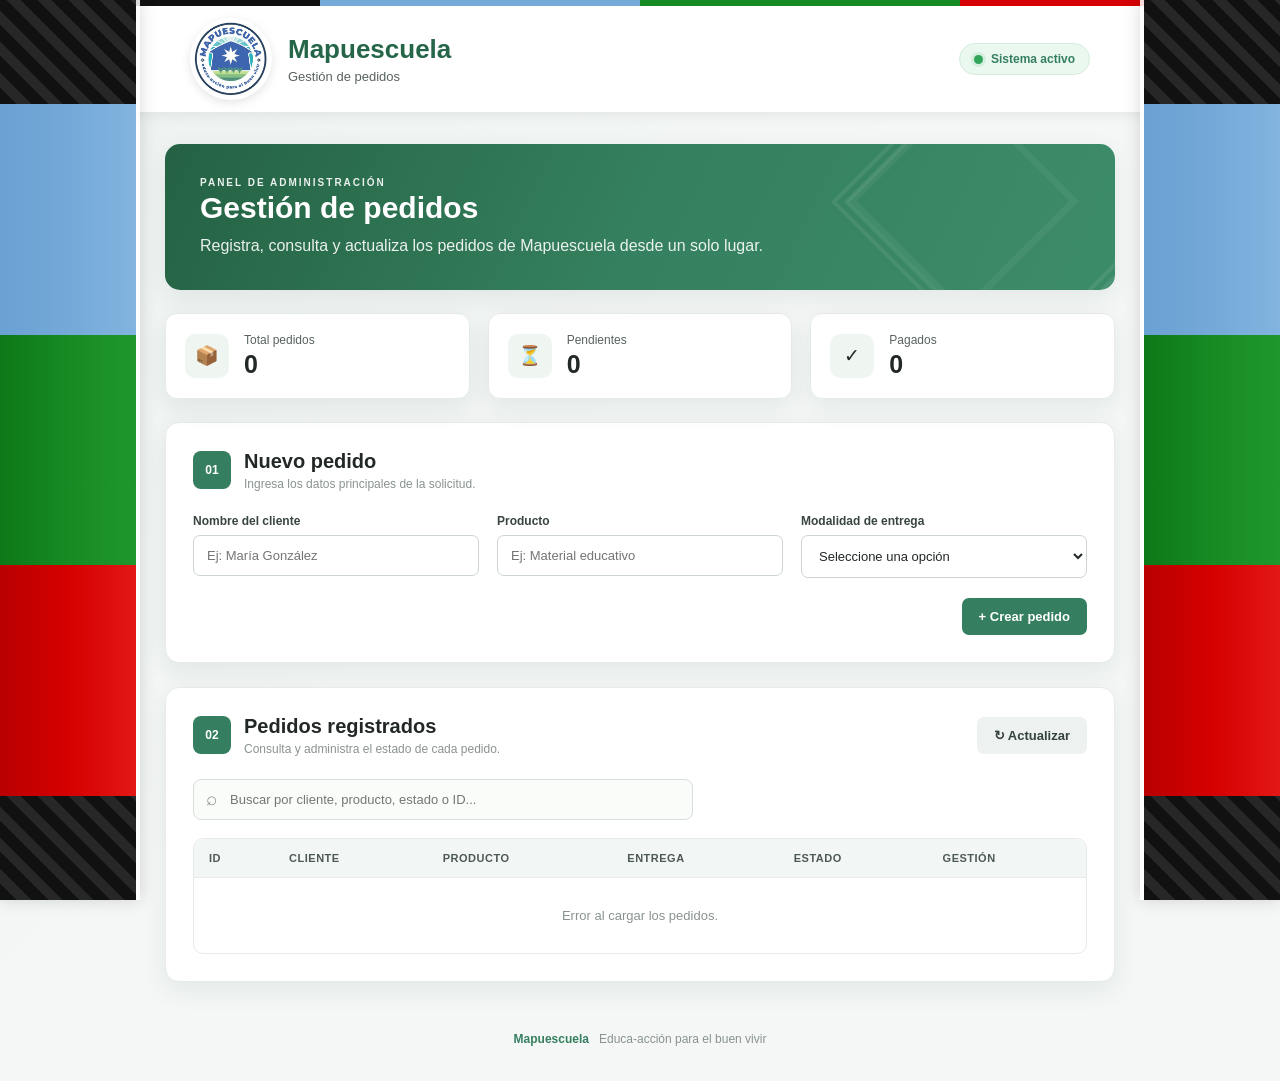
==== src/main/webapp/index.html @ 9f612a57 "Agregar interfaz web para gestion de pedidos" ====
<!DOCTYPE html>
<html lang="es">

<head>
    <meta charset="UTF-8">

    <meta
        name="viewport"
        content="width=device-width, initial-scale=1.0"
    >

    <title>Mapuescuela | Gestión de Pedidos</title>

    <link
        rel="stylesheet"
        href="style.css"
    >
</head>


<body>

    <aside class="estandarte estandarte-izquierdo">
        <div class="estandarte-negro"></div>
        <div class="estandarte-azul"></div>
        <div class="estandarte-verde"></div>
        <div class="estandarte-rojo"></div>
        <div class="estandarte-negro"></div>
    </aside>


    <aside class="estandarte estandarte-derecho">
        <div class="estandarte-negro"></div>
        <div class="estandarte-azul"></div>
        <div class="estandarte-verde"></div>
        <div class="estandarte-rojo"></div>
        <div class="estandarte-negro"></div>
    </aside>

    <header class="encabezado">

        <div class="franja-colores">

            <span class="color-negro"></span>

            <span class="color-azul"></span>

            <span class="color-verde"></span>

            <span class="color-rojo"></span>

        </div>


        <div class="encabezado-contenido">

            <div class="marca">

                <img
                    src="img/logo-mapuescuela.png"
                    alt="Logo Mapuescuela"
                    class="logo-mapuescuela"
                >


                <div class="marca-texto">

                    <h1>
                        Mapuescuela
                    </h1>

                    <p>
                        Gestión de pedidos
                    </p>

                </div>

            </div>


            <div class="estado-sistema">

                <span class="punto-online"></span>

                Sistema activo

            </div>

        </div>

    </header>

    <main class="contenedor">

        <section class="bienvenida">

            <div>

                <p class="etiqueta-superior">
                    PANEL DE ADMINISTRACIÓN
                </p>


                <h2>
                    Gestión de pedidos
                </h2>


                <p>
                    Registra, consulta y actualiza los pedidos
                    de Mapuescuela desde un solo lugar.
                </p>

            </div>

        </section>

        <section class="resumen">


            <article class="tarjeta-resumen">

                <span class="icono-resumen">
                    📦
                </span>

                <div>

                    <p>
                        Total pedidos
                    </p>

                    <strong id="totalPedidos">
                        0
                    </strong>

                </div>

            </article>


            <article class="tarjeta-resumen">

                <span class="icono-resumen">
                    ⏳
                </span>

                <div>

                    <p>
                        Pendientes
                    </p>

                    <strong id="totalPendientes">
                        0
                    </strong>

                </div>

            </article>


            <article class="tarjeta-resumen">

                <span class="icono-resumen">
                    ✓
                </span>

                <div>

                    <p>
                        Pagados
                    </p>

                    <strong id="totalPagados">
                        0
                    </strong>

                </div>

            </article>

        </section>

        <section class="panel">

            <div class="panel-titulo">

                <div>

                    <span class="numero-seccion">
                        01
                    </span>


                    <div>

                        <h3>
                            Nuevo pedido
                        </h3>

                        <p>
                            Ingresa los datos principales de la solicitud.
                        </p>

                    </div>

                </div>

            </div>


            <form id="formPedido">

                <div class="formulario-grid">


                    <div class="campo">

                        <label for="cliente">
                            Nombre del cliente
                        </label>

                        <input
                            type="text"
                            id="cliente"
                            placeholder="Ej: María González"
                            required
                        >

                    </div>


                    <div class="campo">

                        <label for="producto">
                            Producto
                        </label>

                        <input
                            type="text"
                            id="producto"
                            placeholder="Ej: Material educativo"
                            required
                        >

                    </div>


                    <div class="campo">

                        <label for="modalidadEntrega">
                            Modalidad de entrega
                        </label>

                        <select
                            id="modalidadEntrega"
                            required
                        >

                            <option value="">
                                Seleccione una opción
                            </option>

                            <option value="RETIRO">
                                Retiro
                            </option>

                            <option value="DESPACHO">
                                Despacho
                            </option>

                        </select>

                    </div>

                </div>


                <div class="acciones-formulario">

                    <button
                        type="submit"
                        class="boton boton-principal"
                    >

                        + Crear pedido

                    </button>

                </div>

            </form>


            <div
                id="mensaje"
                class="mensaje"
            ></div>

        </section>

        <section class="panel">

            <div class="panel-titulo panel-titulo-listado">


                <div>

                    <span class="numero-seccion">
                        02
                    </span>


                    <div>

                        <h3>
                            Pedidos registrados
                        </h3>

                        <p>
                            Consulta y administra el estado de cada pedido.
                        </p>

                    </div>

                </div>


                <button
                    type="button"
                    id="btnActualizar"
                    class="boton boton-secundario"
                >

                    ↻ Actualizar

                </button>

            </div>


            <div class="buscador">

                <span>
                    ⌕
                </span>

                <input
                    type="text"
                    id="buscarPedido"
                    placeholder="Buscar por cliente, producto, estado o ID..."
                >

            </div>

            <div class="tabla-contenedor">

                <table>

                    <thead>

                        <tr>

                            <th>
                                ID
                            </th>

                            <th>
                                Cliente
                            </th>

                            <th>
                                Producto
                            </th>

                            <th>
                                Entrega
                            </th>

                            <th>
                                Estado
                            </th>

                            <th>
                                Gestión
                            </th>

                        </tr>

                    </thead>


                    <tbody id="tablaPedidos">

                        <tr>

                            <td
                                colspan="6"
                                class="cargando"
                            >
                                Cargando pedidos...
                            </td>

                        </tr>

                    </tbody>

                </table>

            </div>

        </section>


    </main>

    <footer>

        <strong>
            Mapuescuela
        </strong>

        <span>
            Educa-acción para el buen vivir
        </span>

    </footer>


    <script src="app.js"></script>

</body>

</html>
---- src/main/webapp/style.css ----
* {
    box-sizing: border-box;
}

:root {
    --azul-mapu: #74a9d8;
    --azul-logo: #3f68a9;
    --azul-oscuro: #274967;

    --verde-mapu: #168b23;
    --verde-mapuescuela: #357f60;
    --verde-oscuro: #256548;

    --rojo-mapu: #d50000;
    --amarillo-mapu: #ffd520;
    --negro-mapu: #111111;

    --blanco: #ffffff;
    --fondo: #f4f7f6;

    --gris-claro: #e6ebea;
    --gris: #89938f;
    --gris-oscuro: #58635f;

    --texto: #222825;

    --ancho-estandarte: 225px;

    --sombra:
        0 8px 26px
        rgba(20, 55, 42, 0.08);
}

body {
    margin: 0;

    min-height: 100vh;

    font-family:
        "Segoe UI",
        Arial,
        sans-serif;

    background:
        linear-gradient(
            135deg,
            rgba(53, 127, 96, 0.04),
            transparent 45%
        ),
        var(--fondo);

    color: var(--texto);
}

.estandarte {
    position: fixed;

    top: 0;
    bottom: 0;

    width: var(--ancho-estandarte);

    display: flex;
    flex-direction: column;

    z-index: 20;

    box-shadow:
        0 0 16px
        rgba(0, 0, 0, 0.15);
}


.estandarte-izquierdo {
    left: 0;

    border-right:
        4px solid
        rgba(255, 255, 255, 0.85);
}


.estandarte-derecho {
    right: 0;

    border-left:
        4px solid
        rgba(255, 255, 255, 0.85);
}


.estandarte div {
    width: 100%;
}


.estandarte-negro {
    flex: 0.45;

    background:
        repeating-linear-gradient(
            45deg,
            var(--negro-mapu),
            var(--negro-mapu) 12px,
            #272727 12px,
            #272727 22px
        );
}


.estandarte-azul {
    flex: 1;

    background:
        linear-gradient(
            90deg,
            #69a1d2,
            var(--azul-mapu),
            #82b4df
        );
}


.estandarte-verde {
    flex: 1;

    background:
        linear-gradient(
            90deg,
            #0d7817,
            var(--verde-mapu),
            #20972d
        );
}


.estandarte-rojo {
    flex: 1;

    background:
        linear-gradient(
            90deg,
            #b90000,
            var(--rojo-mapu),
            #e31717
        );
}

.encabezado {
    background:
        var(--blanco);

    box-shadow:
        0 2px 14px
        rgba(0, 0, 0, 0.08);

    position: relative;

    z-index: 10;
}

.franja-colores {
    height: 6px;

    display: flex;
}


.franja-colores span {
    flex: 1;
}


.color-negro {
    background:
        var(--negro-mapu);
}


.color-azul {
    background:
        var(--azul-mapu);
}


.color-verde {
    background:
        var(--verde-mapu);
}


.color-rojo {
    background:
        var(--rojo-mapu);
}

.encabezado-contenido {
    width:
        calc(
            100% -
            (var(--ancho-estandarte) * 2) -
            50px
        );

    max-width: 1200px;

    margin: auto;

    padding:
        12px
        25px;

    min-height: 95px;

    display: flex;

    justify-content:
        space-between;

    align-items:
        center;
}

.marca {
    display: flex;

    align-items:
        center;

    gap: 16px;
}

.logo-mapuescuela {
    width: 82px;
    height: 82px;

    object-fit:
        contain;

    border-radius:
        50%;

    background:
        var(--blanco);

    padding: 2px;

    filter:
        drop-shadow(
            0 3px 5px
            rgba(0, 0, 0, 0.10)
        );
}


.marca-texto h1 {
    margin: 0;

    font-size: 26px;

    color:
        var(--verde-oscuro);

    font-weight:
        700;
}


.marca-texto p {
    margin:
        4px 0 0;

    color:
        var(--gris-oscuro);

    font-size:
        13px;
}

.estado-sistema {
    display: flex;

    align-items:
        center;

    gap: 8px;

    padding:
        8px
        14px;

    background:
        #ebf8f0;

    border:
        1px solid
        #d4eddd;

    border-radius:
        30px;

    color:
        var(--verde-mapuescuela);

    font-weight:
        600;

    font-size:
        12px;
}


.punto-online {
    width: 9px;
    height: 9px;

    border-radius:
        50%;

    background:
        #31a65b;

    box-shadow:
        0 0 0 3px
        rgba(49, 166, 91, 0.12);
}

.contenedor {
    width:
        calc(
            100% -
            (var(--ancho-estandarte) * 2) -
            50px
        );

    max-width: 1200px;

    margin:
        32px
        auto
        45px;
}

.bienvenida {
    position: relative;

    overflow: hidden;

    padding:
        31px
        35px;

    margin-bottom:
        23px;

    border-radius:
        15px;

    background:
        linear-gradient(
            115deg,
            #246243,
            #35805e,
            #3d8c69
        );

    color:
        var(--blanco);

    box-shadow:
        var(--sombra);
}


.bienvenida::before {
    content: "";

    position: absolute;

    width: 230px;
    height: 230px;

    right: -25px;
    top: -70px;

    border:
        13px double
        rgba(255, 255, 255, 0.07);

    transform:
        rotate(45deg);
}


.bienvenida::after {
    content: "";

    position: absolute;

    width: 150px;
    height: 150px;

    right: 70px;
    top: -25px;

    border:
        7px solid
        rgba(255, 255, 255, 0.05);

    transform:
        rotate(45deg);
}


.bienvenida > div {
    position: relative;

    z-index: 2;
}


.etiqueta-superior {
    margin:
        0 0 5px;

    font-size:
        10px;

    font-weight:
        700;

    letter-spacing:
        2px;

    color:
        #d9eee2;
}


.bienvenida h2 {
    margin:
        0 0 8px;

    font-size:
        30px;
}


.bienvenida p {
    margin: 0;

    max-width:
        680px;

    line-height:
        1.6;

    color:
        rgba(
            255,
            255,
            255,
            0.90
        );
}

.resumen {
    display:
        grid;

    grid-template-columns:
        repeat(3, 1fr);

    gap:
        18px;

    margin-bottom:
        23px;
}

.tarjeta-resumen {
    background:
        var(--blanco);

    border:
        1px solid
        var(--gris-claro);

    border-radius:
        12px;

    padding:
        19px;

    display:
        flex;

    align-items:
        center;

    gap:
        15px;

    box-shadow:
        var(--sombra);

    transition:
        transform 0.15s,
        box-shadow 0.15s;
}


.tarjeta-resumen:hover {
    transform:
        translateY(-2px);

    box-shadow:
        0 12px 28px
        rgba(20, 55, 42, 0.11);
}


.icono-resumen {
    width:
        44px;

    height:
        44px;

    display:
        flex;

    align-items:
        center;

    justify-content:
        center;

    border-radius:
        10px;

    background:
        #eff6f2;

    font-size:
        19px;
}


.tarjeta-resumen p {
    margin: 0;

    font-size:
        12px;

    color:
        var(--gris-oscuro);
}


.tarjeta-resumen strong {
    display:
        block;

    margin-top:
        3px;

    font-size:
        25px;

    color:
        var(--texto);
}

.panel {
    background:
        var(--blanco);

    border:
        1px solid
        var(--gris-claro);

    border-radius:
        14px;

    padding:
        27px;

    margin-bottom:
        24px;

    box-shadow:
        var(--sombra);
}


.panel-titulo {
    margin-bottom:
        23px;
}


.panel-titulo > div {
    display:
        flex;

    align-items:
        center;

    gap:
        13px;
}


.numero-seccion {
    min-width:
        38px;

    height:
        38px;

    border-radius:
        8px;

    display:
        flex;

    align-items:
        center;

    justify-content:
        center;

    background:
        var(--verde-mapuescuela);

    color:
        var(--blanco);

    font-size:
        12px;

    font-weight:
        700;
}


.panel-titulo h3 {
    margin:
        0;

    font-size:
        20px;
}


.panel-titulo p {
    margin:
        4px
        0
        0;

    color:
        var(--gris);

    font-size:
        12px;
}


.panel-titulo-listado {
    display:
        flex;

    justify-content:
        space-between;

    align-items:
        center;
}

.formulario-grid {
    display:
        grid;

    grid-template-columns:
        repeat(3, 1fr);

    gap:
        18px;
}


.campo {
    display:
        flex;

    flex-direction:
        column;

    gap:
        7px;
}


.campo label {
    font-size:
        12px;

    font-weight:
        600;

    color:
        #394541;
}


input,
select {
    width:
        100%;

    padding:
        12px
        13px;

    border:
        1px solid
        #ccd5d1;

    border-radius:
        7px;

    background:
        var(--blanco);

    color:
        var(--texto);

    font-size:
        13px;

    transition:
        border-color 0.2s,
        box-shadow 0.2s;
}


input:focus,
select:focus {
    outline:
        none;

    border-color:
        var(--verde-mapuescuela);

    box-shadow:
        0 0 0 3px
        rgba(53, 127, 96, 0.12);
}


.acciones-formulario {
    margin-top:
        20px;

    display:
        flex;

    justify-content:
        flex-end;
}

.boton {
    border:
        none;

    border-radius:
        7px;

    padding:
        11px
        17px;

    cursor:
        pointer;

    font-size:
        13px;

    font-weight:
        600;

    transition:
        transform 0.15s,
        background 0.15s;
}


.boton:hover {
    transform:
        translateY(-1px);
}


.boton-principal {
    background:
        var(--verde-mapuescuela);

    color:
        var(--blanco);
}


.boton-principal:hover {
    background:
        var(--verde-oscuro);
}


.boton-secundario {
    background:
        #edf2f0;

    color:
        #34413c;
}


.boton-secundario:hover {
    background:
        #e1e9e5;
}

.mensaje {
    display:
        none;

    margin-top:
        17px;

    padding:
        11px
        14px;

    border-radius:
        7px;

    font-size:
        13px;
}


.mensaje.exito {
    display:
        block;

    background:
        #eaf7ef;

    border:
        1px solid
        #cae8d4;

    color:
        #256842;
}


.mensaje.error {
    display:
        block;

    background:
        #fff0f0;

    border:
        1px solid
        #edcccc;

    color:
        #a02d2d;
}

.buscador {
    display:
        flex;

    align-items:
        center;

    max-width:
        500px;

    margin-bottom:
        18px;

    padding-left:
        12px;

    background:
        #fafcfa;

    border:
        1px solid
        #d8dfdc;

    border-radius:
        8px;
}


.buscador span {
    color:
        var(--gris);

    font-size:
        19px;
}


.buscador input {
    border:
        none;

    background:
        transparent;

    box-shadow:
        none;
}


.buscador input:focus {
    box-shadow:
        none;
}

.tabla-contenedor {
    overflow-x:
        auto;

    border:
        1px solid
        var(--gris-claro);

    border-radius:
        10px;
}


table {
    width:
        100%;

    min-width:
        850px;

    border-collapse:
        collapse;
}


thead {
    background:
        #f2f6f4;
}


th {
    padding:
        13px
        15px;

    text-align:
        left;

    border-bottom:
        1px solid
        var(--gris-claro);

    color:
        #4d5954;

    font-size:
        11px;

    text-transform:
        uppercase;

    letter-spacing:
        0.5px;
}


td {
    padding:
        14px
        15px;

    border-bottom:
        1px solid
        #ecf0ee;

    vertical-align:
        middle;

    font-size:
        13px;
}


tbody tr {
    transition:
        background 0.15s;
}


tbody tr:hover {
    background:
        #fafcfb;
}


tbody tr:last-child td {
    border-bottom:
        none;
}

.estado {
    display:
        inline-block;

    padding:
        6px
        10px;

    border-radius:
        20px;

    font-size:
        10px;

    font-weight:
        700;
}


.estado-pendiente {
    background:
        #fff4d5;

    color:
        #86620f;
}


.estado-pagado {
    background:
        #e5f6ec;

    color:
        #247142;
}


.estado-rechazado {
    background:
        #fde8e8;

    color:
        #a12e2e;
}


.estado-preparando {
    background:
        #e5f0fa;

    color:
        #276a99;
}


.estado-retiro {
    background:
        #e4f7ec;

    color:
        #246c41;
}


.estado-despachado {
    background:
        #e7effb;

    color:
        #345d99;
}


.estado-cancelado {
    background:
        #eceeee;

    color:
        #585f5c;
}

.boton-guardar {
    margin-left:
        7px;

    padding:
        8px
        11px;

    border:
        none;

    border-radius:
        6px;

    background:
        var(--azul-logo);

    color:
        var(--blanco);

    cursor:
        pointer;

    font-size:
        11px;

    font-weight:
        600;
}


.boton-guardar:hover {
    background:
        var(--azul-oscuro);
}

.cargando {
    text-align:
        center;

    padding:
        30px;

    color:
        var(--gris);
}

footer {
    width:
        calc(
            100% -
            (var(--ancho-estandarte) * 2) -
            50px
        );

    max-width:
        1200px;

    margin:
        0 auto;

    padding:
        5px
        25px
        35px;

    display:
        flex;

    justify-content:
        center;

    align-items:
        center;

    gap:
        10px;

    color:
        var(--gris);

    font-size:
        12px;
}


footer strong {
    color:
        var(--verde-mapuescuela);
}

@media (max-width: 1400px) {

    :root {
        --ancho-estandarte: 140px;
    }

}


@media (max-width: 1100px) {

    :root {
        --ancho-estandarte: 70px;
    }


    .formulario-grid {
        grid-template-columns:
            1fr;
    }

}

@media (max-width: 900px) {

    :root {
        --ancho-estandarte: 20px;
    }


    .resumen {
        grid-template-columns:
            1fr;
    }


    .panel-titulo-listado {
        flex-direction:
            column;

        align-items:
            flex-start;

        gap:
            15px;
    }


    .contenedor,
    footer,
    .encabezado-contenido {

        width:
            calc(100% - 70px);
    }

}

@media (max-width: 650px) {

    :root {
        --ancho-estandarte: 8px;
    }


    .contenedor,
    footer,
    .encabezado-contenido {

        width:
            calc(100% - 30px);
    }


    .encabezado-contenido {
        padding:
            10px;
    }


    .logo-mapuescuela {
        width:
            63px;

        height:
            63px;
    }


    .marca-texto h1 {
        font-size:
            21px;
    }


    .estado-sistema {
        display:
            none;
    }


    .bienvenida {
        padding:
            24px;
    }


    .bienvenida h2 {
        font-size:
            25px;
    }


    .panel {
        padding:
            19px;
    }


    footer {
        flex-direction:
            column;

        gap:
            4px;
    }

}
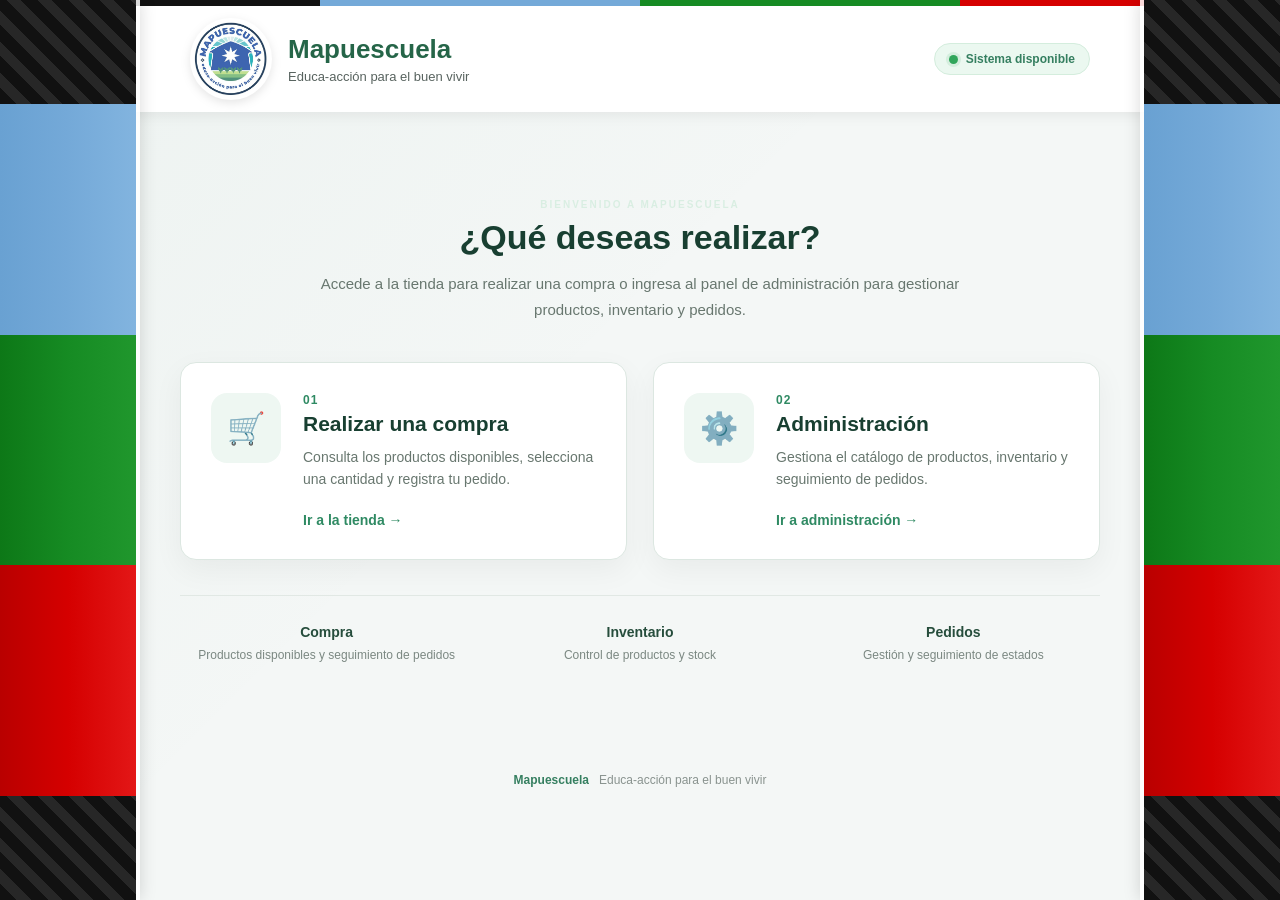
==== commit 7ea5fe75: "Separar interfaces de cliente y administracion" ====
--- a/src/main/webapp/index.html
+++ b/src/main/webapp/index.html
@@ -9,7 +9,7 @@
         content="width=device-width, initial-scale=1.0"
     >
 
-    <title>Mapuescuela | Gestión de Pedidos</title>
+    <title>Mapuescuela</title>
 
     <link
         rel="stylesheet"
@@ -17,8 +17,7 @@
     >
 </head>
 
-
-<body>
+<body class="pagina-inicio">
 
     <aside class="estandarte estandarte-izquierdo">
         <div class="estandarte-negro"></div>
@@ -28,7 +27,6 @@
         <div class="estandarte-negro"></div>
     </aside>
 
-
     <aside class="estandarte estandarte-derecho">
         <div class="estandarte-negro"></div>
         <div class="estandarte-azul"></div>
@@ -37,18 +35,14 @@
         <div class="estandarte-negro"></div>
     </aside>
 
+
     <header class="encabezado">
 
         <div class="franja-colores">
-
             <span class="color-negro"></span>
-
             <span class="color-azul"></span>
-
             <span class="color-verde"></span>
-
             <span class="color-rojo"></span>
-
         </div>
 
 
@@ -62,7 +56,6 @@
                     class="logo-mapuescuela"
                 >
 
-
                 <div class="marca-texto">
 
                     <h1>
@@ -70,19 +63,18 @@
                     </h1>
 
                     <p>
-                        Gestión de pedidos
+                        Educa-acción para el buen vivir
                     </p>
 
                 </div>
 
             </div>
 
-
             <div class="estado-sistema">
 
                 <span class="punto-online"></span>
 
-                Sistema activo
+                Sistema disponible
 
             </div>
 
@@ -90,330 +82,145 @@
 
     </header>
 
-    <main class="contenedor">
-
-        <section class="bienvenida">
+
+    <main class="contenedor inicio-contenedor">
+
+        <section class="inicio-presentacion">
+
+            <p class="etiqueta-superior">
+                BIENVENIDO A MAPUESCUELA
+            </p>
+
+            <h2>
+                ¿Qué deseas realizar?
+            </h2>
+
+            <p class="inicio-descripcion">
+                Accede a la tienda para realizar una compra
+                o ingresa al panel de administración para
+                gestionar productos, inventario y pedidos.
+            </p>
+
+        </section>
+
+
+        <section class="opciones-inicio">
+
+            <!-- COMPRAS -->
+
+            <a
+                href="cliente.html"
+                class="tarjeta-acceso"
+            >
+
+                <div class="icono-acceso">
+                    🛒
+                </div>
+
+                <div class="contenido-acceso">
+
+                    <span class="numero-acceso">
+                        01
+                    </span>
+
+                    <h3>
+                        Realizar una compra
+                    </h3>
+
+                    <p>
+                        Consulta los productos disponibles,
+                        selecciona una cantidad y registra
+                        tu pedido.
+                    </p>
+
+                    <span class="enlace-acceso">
+                        Ir a la tienda →
+                    </span>
+
+                </div>
+
+            </a>
+
+
+            <!-- ADMINISTRACIÓN -->
+
+            <a
+                href="administrador.html"
+                class="tarjeta-acceso"
+            >
+
+                <div class="icono-acceso">
+                    ⚙️
+                </div>
+
+                <div class="contenido-acceso">
+
+                    <span class="numero-acceso">
+                        02
+                    </span>
+
+                    <h3>
+                        Administración
+                    </h3>
+
+                    <p>
+                        Gestiona el catálogo de productos,
+                        inventario y seguimiento de pedidos.
+                    </p>
+
+                    <span class="enlace-acceso">
+                        Ir a administración →
+                    </span>
+
+                </div>
+
+            </a>
+
+        </section>
+
+
+        <section class="inicio-informacion">
 
             <div>
 
-                <p class="etiqueta-superior">
-                    PANEL DE ADMINISTRACIÓN
-                </p>
-
-
-                <h2>
-                    Gestión de pedidos
-                </h2>
-
-
-                <p>
-                    Registra, consulta y actualiza los pedidos
-                    de Mapuescuela desde un solo lugar.
-                </p>
+                <strong>
+                    Compra
+                </strong>
+
+                <span>
+                    Productos disponibles y seguimiento de pedidos
+                </span>
+
+            </div>
+
+            <div>
+
+                <strong>
+                    Inventario
+                </strong>
+
+                <span>
+                    Control de productos y stock
+                </span>
+
+            </div>
+
+            <div>
+
+                <strong>
+                    Pedidos
+                </strong>
+
+                <span>
+                    Gestión y seguimiento de estados
+                </span>
 
             </div>
 
         </section>
 
-        <section class="resumen">
-
-
-            <article class="tarjeta-resumen">
-
-                <span class="icono-resumen">
-                    📦
-                </span>
-
-                <div>
-
-                    <p>
-                        Total pedidos
-                    </p>
-
-                    <strong id="totalPedidos">
-                        0
-                    </strong>
-
-                </div>
-
-            </article>
-
-
-            <article class="tarjeta-resumen">
-
-                <span class="icono-resumen">
-                    ⏳
-                </span>
-
-                <div>
-
-                    <p>
-                        Pendientes
-                    </p>
-
-                    <strong id="totalPendientes">
-                        0
-                    </strong>
-
-                </div>
-
-            </article>
-
-
-            <article class="tarjeta-resumen">
-
-                <span class="icono-resumen">
-                    ✓
-                </span>
-
-                <div>
-
-                    <p>
-                        Pagados
-                    </p>
-
-                    <strong id="totalPagados">
-                        0
-                    </strong>
-
-                </div>
-
-            </article>
-
-        </section>
-
-        <section class="panel">
-
-            <div class="panel-titulo">
-
-                <div>
-
-                    <span class="numero-seccion">
-                        01
-                    </span>
-
-
-                    <div>
-
-                        <h3>
-                            Nuevo pedido
-                        </h3>
-
-                        <p>
-                            Ingresa los datos principales de la solicitud.
-                        </p>
-
-                    </div>
-
-                </div>
-
-            </div>
-
-
-            <form id="formPedido">
-
-                <div class="formulario-grid">
-
-
-                    <div class="campo">
-
-                        <label for="cliente">
-                            Nombre del cliente
-                        </label>
-
-                        <input
-                            type="text"
-                            id="cliente"
-                            placeholder="Ej: María González"
-                            required
-                        >
-
-                    </div>
-
-
-                    <div class="campo">
-
-                        <label for="producto">
-                            Producto
-                        </label>
-
-                        <input
-                            type="text"
-                            id="producto"
-                            placeholder="Ej: Material educativo"
-                            required
-                        >
-
-                    </div>
-
-
-                    <div class="campo">
-
-                        <label for="modalidadEntrega">
-                            Modalidad de entrega
-                        </label>
-
-                        <select
-                            id="modalidadEntrega"
-                            required
-                        >
-
-                            <option value="">
-                                Seleccione una opción
-                            </option>
-
-                            <option value="RETIRO">
-                                Retiro
-                            </option>
-
-                            <option value="DESPACHO">
-                                Despacho
-                            </option>
-
-                        </select>
-
-                    </div>
-
-                </div>
-
-
-                <div class="acciones-formulario">
-
-                    <button
-                        type="submit"
-                        class="boton boton-principal"
-                    >
-
-                        + Crear pedido
-
-                    </button>
-
-                </div>
-
-            </form>
-
-
-            <div
-                id="mensaje"
-                class="mensaje"
-            ></div>
-
-        </section>
-
-        <section class="panel">
-
-            <div class="panel-titulo panel-titulo-listado">
-
-
-                <div>
-
-                    <span class="numero-seccion">
-                        02
-                    </span>
-
-
-                    <div>
-
-                        <h3>
-                            Pedidos registrados
-                        </h3>
-
-                        <p>
-                            Consulta y administra el estado de cada pedido.
-                        </p>
-
-                    </div>
-
-                </div>
-
-
-                <button
-                    type="button"
-                    id="btnActualizar"
-                    class="boton boton-secundario"
-                >
-
-                    ↻ Actualizar
-
-                </button>
-
-            </div>
-
-
-            <div class="buscador">
-
-                <span>
-                    ⌕
-                </span>
-
-                <input
-                    type="text"
-                    id="buscarPedido"
-                    placeholder="Buscar por cliente, producto, estado o ID..."
-                >
-
-            </div>
-
-            <div class="tabla-contenedor">
-
-                <table>
-
-                    <thead>
-
-                        <tr>
-
-                            <th>
-                                ID
-                            </th>
-
-                            <th>
-                                Cliente
-                            </th>
-
-                            <th>
-                                Producto
-                            </th>
-
-                            <th>
-                                Entrega
-                            </th>
-
-                            <th>
-                                Estado
-                            </th>
-
-                            <th>
-                                Gestión
-                            </th>
-
-                        </tr>
-
-                    </thead>
-
-
-                    <tbody id="tablaPedidos">
-
-                        <tr>
-
-                            <td
-                                colspan="6"
-                                class="cargando"
-                            >
-                                Cargando pedidos...
-                            </td>
-
-                        </tr>
-
-                    </tbody>
-
-                </table>
-
-            </div>
-
-        </section>
-
-
     </main>
+
 
     <footer>
 
@@ -427,9 +234,6 @@
 
     </footer>
 
-
-    <script src="app.js"></script>
-
 </body>
 
 </html>
--- a/src/main/webapp/style.css
+++ b/src/main/webapp/style.css
@@ -1326,4 +1326,452 @@
             4px;
     }
 
+}
+
+/* =========================================================
+   INTERFAZ CLIENTE - MAPUESCUELA
+   ========================================================= */
+
+.productos-cliente {
+    display: grid;
+    grid-template-columns: repeat(auto-fit, minmax(240px, 1fr));
+    gap: 20px;
+    margin-top: 22px;
+}
+
+.tarjeta-producto-cliente {
+    background: #ffffff;
+    border: 1px solid #e2e8e5;
+    border-radius: 14px;
+    padding: 22px;
+    box-shadow: 0 8px 24px rgba(0, 0, 0, 0.05);
+    transition:
+        transform 0.2s ease,
+        box-shadow 0.2s ease,
+        border-color 0.2s ease;
+}
+
+.tarjeta-producto-cliente:hover {
+    transform: translateY(-3px);
+    box-shadow: 0 12px 28px rgba(0, 0, 0, 0.08);
+    border-color: #2f8a63;
+}
+
+.tarjeta-producto-cliente h4 {
+    margin: 0 0 10px 0;
+    font-size: 20px;
+    color: #183f31;
+}
+
+.tarjeta-producto-cliente p {
+    margin: 0 0 18px 0;
+    color: #66756e;
+    line-height: 1.5;
+}
+
+.producto-datos {
+    display: flex;
+    justify-content: space-between;
+    gap: 12px;
+    margin-bottom: 18px;
+    padding: 14px;
+    background: #f3f8f5;
+    border-radius: 10px;
+    font-size: 14px;
+    color: #394941;
+}
+
+.producto-datos strong {
+    color: #1f6f4b;
+}
+
+.boton-seleccionar-producto {
+    width: 100%;
+    border: none;
+    border-radius: 9px;
+    padding: 11px 16px;
+    background: #2f8a63;
+    color: #ffffff;
+    font-size: 14px;
+    font-weight: 700;
+    cursor: pointer;
+    transition:
+        background 0.2s ease,
+        transform 0.2s ease;
+}
+
+.boton-seleccionar-producto:hover {
+    background: #256e4f;
+    transform: translateY(-1px);
+}
+
+.detalle-producto-cliente {
+    margin-top: 18px;
+    padding: 16px 18px;
+    background: #eef7f1;
+    border-left: 4px solid #2f8a63;
+    border-radius: 8px;
+    color: #31453b;
+    line-height: 1.7;
+}
+
+.acciones-formulario {
+    display: flex;
+    justify-content: flex-end;
+    margin-top: 22px;
+}
+
+.boton-principal {
+    border: none;
+    border-radius: 9px;
+    padding: 12px 24px;
+    background: #2f8a63;
+    color: #ffffff;
+    font-size: 14px;
+    font-weight: 700;
+    cursor: pointer;
+    transition:
+        background 0.2s ease,
+        transform 0.2s ease;
+}
+
+.boton-principal:hover {
+    background: #256e4f;
+    transform: translateY(-1px);
+}
+
+.resultado-cliente {
+    display: grid;
+    grid-template-columns: 1fr 1fr;
+    gap: 18px;
+    margin-top: 18px;
+}
+
+.resultado-cliente > div,
+.resultado-cliente p,
+.resultado-cliente strong {
+    margin: 0;
+}
+
+.resultado-cliente {
+    background: #f7faf8;
+    border-radius: 12px;
+    padding: 20px;
+    border: 1px solid #dde9e2;
+}
+
+.resultado-cliente p {
+    font-size: 13px;
+    color: #75827c;
+    margin-bottom: 5px;
+}
+
+.resultado-cliente strong {
+    display: block;
+    font-size: 20px;
+    color: #1f6f4b;
+    margin-bottom: 12px;
+}
+
+.cargando {
+    padding: 18px;
+    text-align: center;
+    color: #728078;
+    background: #f7faf8;
+    border-radius: 10px;
+    border: 1px dashed #cbd8d1;
+}
+
+.formulario-grid {
+    display: grid;
+    grid-template-columns: repeat(2, minmax(0, 1fr));
+    gap: 18px;
+}
+
+.campo {
+    display: flex;
+    flex-direction: column;
+    gap: 7px;
+}
+
+.campo label {
+    font-size: 13px;
+    font-weight: 700;
+    color: #33433b;
+}
+
+.campo input,
+.campo select {
+    width: 100%;
+    min-height: 43px;
+    padding: 10px 12px;
+    border: 1px solid #ccd8d2;
+    border-radius: 8px;
+    background: #ffffff;
+    color: #25352e;
+    font-size: 14px;
+    outline: none;
+    box-sizing: border-box;
+    transition:
+        border-color 0.2s ease,
+        box-shadow 0.2s ease;
+}
+
+.campo input:focus,
+.campo select:focus {
+    border-color: #2f8a63;
+    box-shadow: 0 0 0 3px rgba(47, 138, 99, 0.10);
+}
+
+.campo input[readonly] {
+    background: #f4f7f5;
+    color: #64716b;
+}
+
+.mensaje {
+    margin-top: 16px;
+    padding: 12px 14px;
+    border-radius: 8px;
+    font-size: 14px;
+    display: none;
+}
+
+.mensaje.exito {
+    display: block;
+    background: #eaf7ef;
+    border: 1px solid #b8dfc7;
+    color: #23613f;
+}
+
+.mensaje.error {
+    display: block;
+    background: #fff0f0;
+    border: 1px solid #e9b6b6;
+    color: #9b3030;
+}
+
+@media (max-width: 900px) {
+
+    .formulario-grid {
+        grid-template-columns: 1fr;
+    }
+
+    .resultado-cliente {
+        grid-template-columns: 1fr;
+    }
+}
+
+@media (max-width: 600px) {
+
+    .productos-cliente {
+        grid-template-columns: 1fr;
+    }
+
+    .producto-datos {
+        flex-direction: column;
+    }
+
+    .acciones-formulario {
+        justify-content: stretch;
+    }
+
+    .boton-principal {
+        width: 100%;
+    }
+}
+
+.detalle-producto-cliente:empty {
+    display: none;
+}
+
+/* =========================================================
+   PORTADA PRINCIPAL
+   ========================================================= */
+
+.pagina-inicio {
+    min-height: 100vh;
+}
+
+.inicio-contenedor {
+    padding-top: 55px;
+    padding-bottom: 60px;
+}
+
+.inicio-presentacion {
+    max-width: 760px;
+    margin: 0 auto 40px auto;
+    text-align: center;
+}
+
+.inicio-presentacion h2 {
+    margin: 8px 0 14px 0;
+    font-size: 34px;
+    color: #183f31;
+}
+
+.inicio-descripcion {
+    margin: 0 auto;
+    max-width: 680px;
+    color: #68776f;
+    line-height: 1.7;
+    font-size: 15px;
+}
+
+.opciones-inicio {
+    display: grid;
+    grid-template-columns: repeat(2, minmax(0, 1fr));
+    gap: 26px;
+    max-width: 920px;
+    margin: 0 auto;
+}
+
+.tarjeta-acceso {
+    display: flex;
+    gap: 22px;
+    padding: 30px;
+    background: #ffffff;
+    border: 1px solid #dce7e1;
+    border-radius: 16px;
+    text-decoration: none;
+    color: inherit;
+
+    box-shadow:
+        0 10px 30px
+        rgba(0, 0, 0, 0.05);
+
+    transition:
+        transform 0.2s ease,
+        box-shadow 0.2s ease,
+        border-color 0.2s ease;
+}
+
+.tarjeta-acceso:hover {
+    transform: translateY(-4px);
+
+    box-shadow:
+        0 16px 38px
+        rgba(0, 0, 0, 0.09);
+
+    border-color: #2f8a63;
+}
+
+.icono-acceso {
+    display: flex;
+    align-items: center;
+    justify-content: center;
+
+    min-width: 70px;
+    height: 70px;
+
+    border-radius: 16px;
+
+    background: #eef7f2;
+
+    font-size: 31px;
+}
+
+.contenido-acceso {
+    flex: 1;
+}
+
+.numero-acceso {
+    display: block;
+
+    margin-bottom: 5px;
+
+    color: #2f8a63;
+
+    font-size: 12px;
+    font-weight: 800;
+
+    letter-spacing: 1px;
+}
+
+.contenido-acceso h3 {
+    margin: 0 0 10px 0;
+
+    color: #183f31;
+
+    font-size: 21px;
+}
+
+.contenido-acceso p {
+    margin: 0 0 20px 0;
+
+    color: #68776f;
+
+    font-size: 14px;
+
+    line-height: 1.6;
+}
+
+.enlace-acceso {
+    color: #2f8a63;
+    font-weight: 700;
+    font-size: 14px;
+}
+
+.inicio-informacion {
+    display: grid;
+    grid-template-columns: repeat(3, 1fr);
+
+    gap: 20px;
+
+    max-width: 920px;
+
+    margin: 35px auto 0 auto;
+
+    padding-top: 28px;
+
+    border-top: 1px solid #e1e8e4;
+}
+
+.inicio-informacion div {
+    text-align: center;
+}
+
+.inicio-informacion strong {
+    display: block;
+
+    margin-bottom: 5px;
+
+    color: #264d3c;
+
+    font-size: 14px;
+}
+
+.inicio-informacion span {
+    color: #7b8882;
+
+    font-size: 12px;
+}
+
+
+@media (max-width: 800px) {
+
+    .opciones-inicio {
+        grid-template-columns: 1fr;
+    }
+
+    .inicio-informacion {
+        grid-template-columns: 1fr;
+    }
+
+}
+
+
+@media (max-width: 550px) {
+
+    .tarjeta-acceso {
+        flex-direction: column;
+    }
+
+    .icono-acceso {
+        width: 70px;
+    }
+
+    .inicio-presentacion h2 {
+        font-size: 28px;
+    }
+
 }
